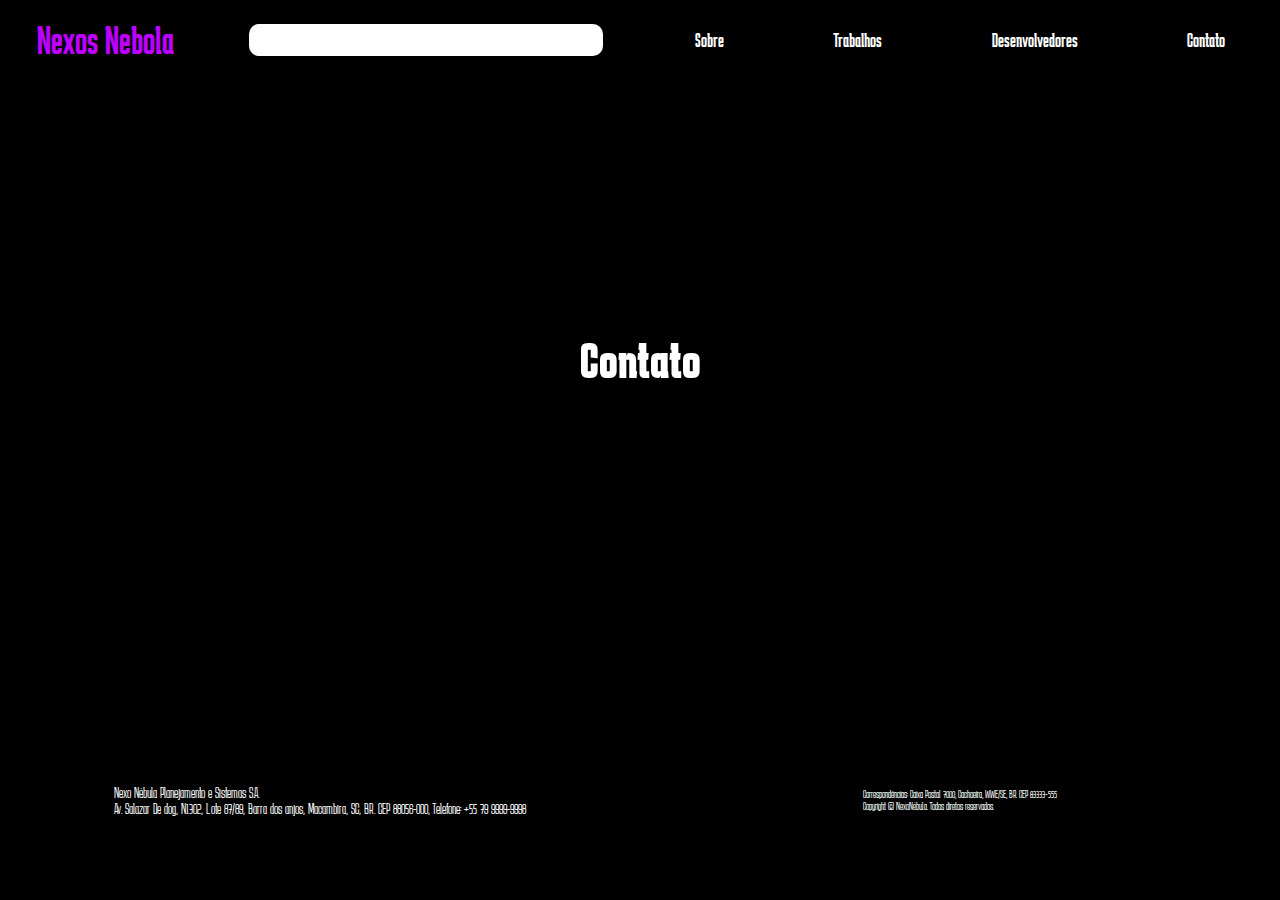
==== contato.html @ 63830007 "feat/trabalhos" ====
<!DOCTYPE html>
<html lang="pt_BR">
<head>
   <meta charset="UTF-8">
   <meta name="viewport" content="width=device-width, initial-scale=1.0">
   <link rel="preconnect" href="https://fonts.googleapis.com">
   <link rel="preconnect" href="https://fonts.gstatic.com" crossorigin>
   <link href="https://fonts.googleapis.com/css2?family=Karantina:wght@300;400;700&display=swap" rel="stylesheet">
   <link rel="stylesheet" href="./css/desenvolvedores.css">
   <link rel="stylesheet" href="./css/app.css">
   <link rel="stylesheet" href="./css/header.css">
   <link rel="stylesheet" href="./css/footer.css">
   <title>Nexos Nebola</title>
</head>
<body>
   <header>
       <div class="logo-and-search-bar-container">
           <h1>Nexos Nebola</h1>
           <input type="text" name="search" id="search">            
       </div>   
       <div class="links-container">
            <a href="./index.html">Sobre</a>
            <a href="./trabalhos.html">Trabalhos</a>
            <a href="./desenvolvedores.html">Desenvolvedores</a>
            <a href="./contato.html">Contato</a>
       </div>
   </header>
   <main>
        <div class="title">
            <h1>Contato</h1>
        </div>
   </main>
   <footer>
       <div class="left-container">
           <div class="address">
               <p>Nexo Nébula Planejamento e Sistemas S.A.</p>
               <p>Av. Salazar De dog, N1302, Lote 87/89, Barra dos anjos, Macambira, SC, BR. CEP 88056-000, Telefone: +55 79 9999-9998</p>
           </div>
       </div> 
       <div class="right-container">
           <div class="postal-code">
               <p>Correspondências: Caixa Postal 7000, Cachoeira, WWE/SE, BR. CEP 83333-555</p>
               <p>Copyright © NexoNébula. Todos diretos reservados.</p>
           </div>
       </div>
   </footer>
</body>
</html>
---- css/desenvolvedores.css ----
main {
    display: flex;
    flex-direction: column;
    justify-content: center;
    align-items: center;
    width: 100%;
    height: 40rem;
}

main .title {
    font-size: 25px;
    font-family: "Karantina", system-ui;
    font-weight: 300;
    margin-bottom: 5rem;
}

main .persons-container {
    font-family: "Karantina", system-ui;
    font-weight: 300;
    width: 100%;
    display: inline-flex;
    justify-content: space-around;
    align-items: center;
}

main .persons-container .person-info {
    text-align: center;
}

main .persons-container .person-info img {
    margin-bottom: 20px;
}

main .persons-container .person-info h4 {
    font-weight: 400;
}
---- css/app.css ----
* {
    margin: 0;
    color: white;
}

body {
    background-color: #000
}
---- css/header.css ----
header {
    height: 5rem;
    display: inline-flex;
    width: 100%;
    justify-content: center;
}

.logo-and-search-bar-container {
    width: 50%;
    display: inline-flex;
    justify-content: space-around;
    align-items: center;
}

.logo-and-search-bar-container h1 {
    font-family: "Karantina", system-ui;
    font-weight: 500;
    font-size: 40px;
    color: #BD00FF;
}

.logo-and-search-bar-container input {
    width: 350px;
    height: 30px;
    border-radius: 10px;
    border: none;
}

.links-container {
    width: 50%;
    display: inline-flex;
    justify-content: space-around;
    align-items: center;
}

.links-container a{
    color: white;
    text-decoration: none;
    font-family: "Karantina", system-ui;
    font-weight: 500;
    font-size: 20px;
}
---- css/footer.css ----
footer {
    width: 100%;
    height: 10rem;
    display: inline-flex;
    justify-content: start;
    font-family: "Karantina", system-ui;
}

footer .left-container {
    width: 50%;
    display: flex;
    flex-direction: column;
    justify-content: center;
    align-items: center;
    font-weight: 300;
}

footer .right-container {
    width: 50%;
    display: flex;
    flex-direction: column;
    justify-content: center;
    align-items: center;
    font-weight: 300;
}

footer .left-container .address {
    font-size: 16px;
}

footer .right-container .postal-code {
    font-size: 12px;
}
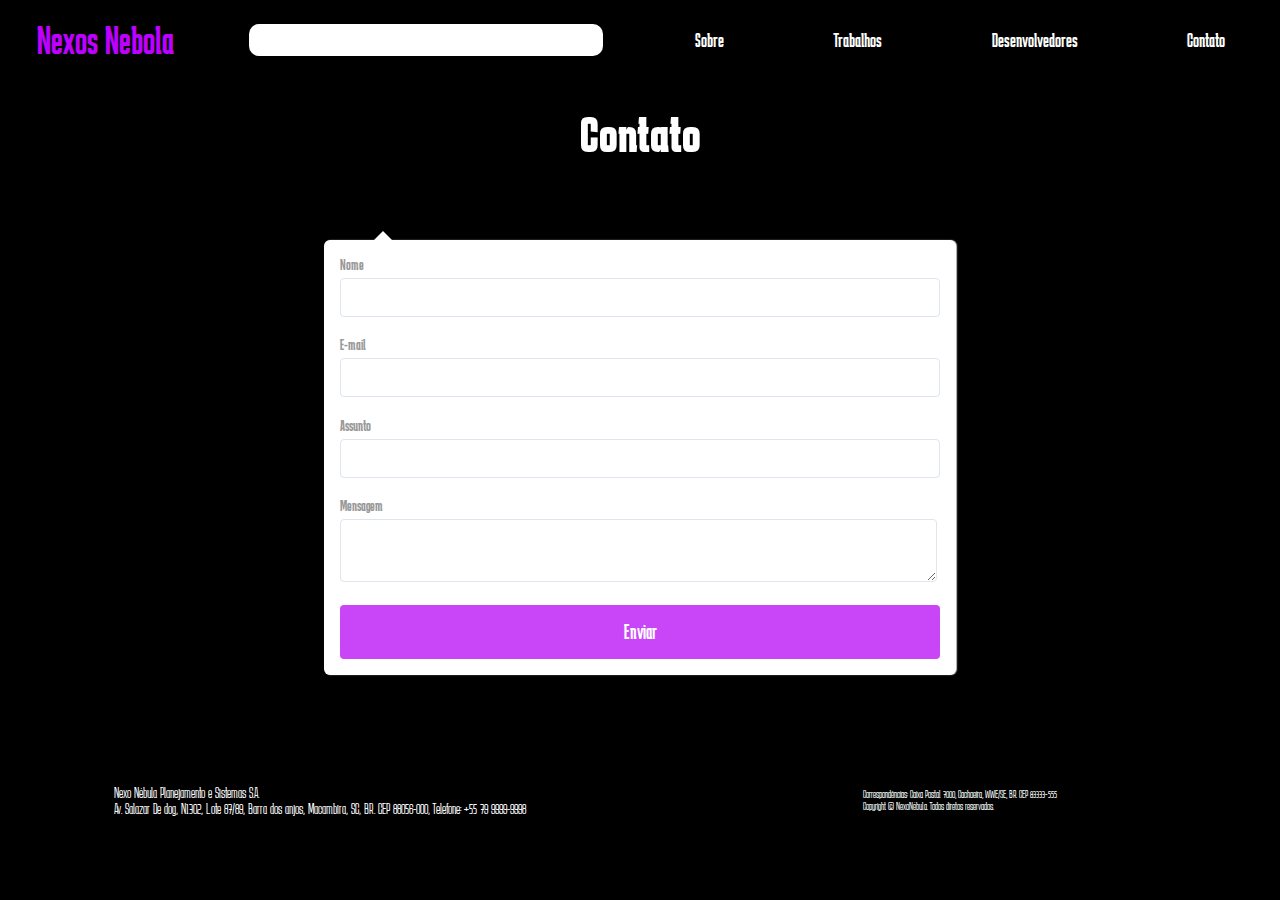
==== commit a12fddd9: "feat/contato" ====
--- a/contato.html
+++ b/contato.html
@@ -6,7 +6,7 @@
    <link rel="preconnect" href="https://fonts.googleapis.com">
    <link rel="preconnect" href="https://fonts.gstatic.com" crossorigin>
    <link href="https://fonts.googleapis.com/css2?family=Karantina:wght@300;400;700&display=swap" rel="stylesheet">
-   <link rel="stylesheet" href="./css/desenvolvedores.css">
+   <link rel="stylesheet" href="./css/contato.css">
    <link rel="stylesheet" href="./css/app.css">
    <link rel="stylesheet" href="./css/header.css">
    <link rel="stylesheet" href="./css/footer.css">
@@ -29,6 +29,33 @@
         <div class="title">
             <h1>Contato</h1>
         </div>
+        <div class="formularioContato">
+            <form action="#" method="post" enctype="multipart/form-data">
+                <label>
+                    <span>Nome</span>
+                    <input type="text" name="nome" required="">
+                </label>
+
+                <label>
+                    <span>E-mail</span>
+                    <input type="text" name="email" class="fade_8S">
+                </label>
+    
+                <label>
+                    <span>Assunto</span>
+                    <input type="text" name="assunto" required="">
+                </label>
+                
+                <label>
+                    <span>Mensagem</span>
+                     <textarea name="mensagem" rows="3" required=""></textarea> 
+                </label>
+               
+                <input type="hidden" name="acao" value="enviar" />
+                <button class="btn-envia" title="Enviar">Enviar</button>
+            </form>
+    
+        </div>
    </main>
    <footer>
        <div class="left-container">
--- a/css/contato.css
+++ b/css/contato.css
@@ -0,0 +1,127 @@
+main {
+    display: flex;
+    flex-direction: column;
+    justify-content: center;
+    align-items: center;
+    width: 100%;
+    height: 40rem;
+}
+
+main .title {
+    font-size: 25px;
+    font-family: "Karantina", system-ui;
+    font-weight: 300;
+}
+
+.formularioContato { 
+
+    max-width:600px; 
+    height:auto; 
+    float:none; 
+    margin: 5rem; 
+    padding:1em; 
+    margin-bottom:1em; 
+    border-radius:6px; 
+    background:#fff; 
+    box-shadow: 1px 0px 1.2px 0px #ccc; 
+    position:relative; 
+}
+
+.formularioContato:before { 
+
+    width:0; 
+    height:0; 
+    border:15px solid transparent; 
+    border-bottom-color:#fff; 
+    content:""; 
+    position:absolute; 
+    left:6%; 
+    top:-4.5%; 
+    margin-top:-4px; 
+    margin-left:6px; 
+    z-index:2;
+
+}
+
+.formularioContato label  { 
+
+    float:left; 
+    width:100%; 
+    margin-bottom:1.2em; 
+
+}
+
+.formularioContato label span {
+
+    width: 100%;
+    float: left;
+    color: #999;
+    margin-bottom: 6px;
+    font-family: "Karantina", system-ui;
+
+}
+
+.formularioContato label input  { 
+
+    font-size:1em; 
+    color:#555; 
+    font-family:'open_sansregular'; 
+    outline:none; 
+    border:1px #dee5ed solid; 
+    border-radius:4px; 
+    padding:0.6em; 
+    transition: 0.3s;  
+    width: 96.5%;
+
+}
+
+.formularioContato label select { 
+
+    font-size:1em; 
+    color:#555; 
+    border:1px #dee5ed solid; 
+    border-radius:4px; 
+    padding:0.6em; 
+    outline:none; 
+    transition: 0.3s;  
+
+}
+
+.formularioContato label textarea { 
+
+    font-size:1em; 
+    color:#555; 
+    border:1px #dee5ed solid; 
+    border-radius:4px; 
+    padding:0.6em; 
+    outline:none;
+    transition: 0.3s;   
+    width: 96.5%;
+
+}
+
+.formularioContato label input:focus    { box-shadow:0 0 5px 0px rgb(178,216,231); border:1px rgb(37,174,230) solid; color:rgb(37,174,230);}
+.formularioContato label select:focus   { box-shadow:0 0 5px 0px rgb(178,216,231); border:1px rgb(37,174,230) solid; }
+.formularioContato label textarea:focus { box-shadow:0 0 5px 0px rgb(178,216,231); border:1px rgb(37,174,230) solid; color:rgb(37,174,230);}
+
+.formularioContato button.btn-envia { 
+    background-color:rgb(201, 70, 248); 
+    width:100%; 
+    display:block; 
+    margin:auto; 
+    cursor:pointer; 
+    border-radius:4px;  
+    border:0; 
+    padding:0.8em 0em; 
+    color:#fff; 
+    font-size:1.3em; 
+    font-family: "Karantina", system-ui;
+    text-align: center;
+    transition: 0.3s;   
+}
+
+.formularioContato button.btn-envia:hover { 
+
+    background-color:#333; 
+
+}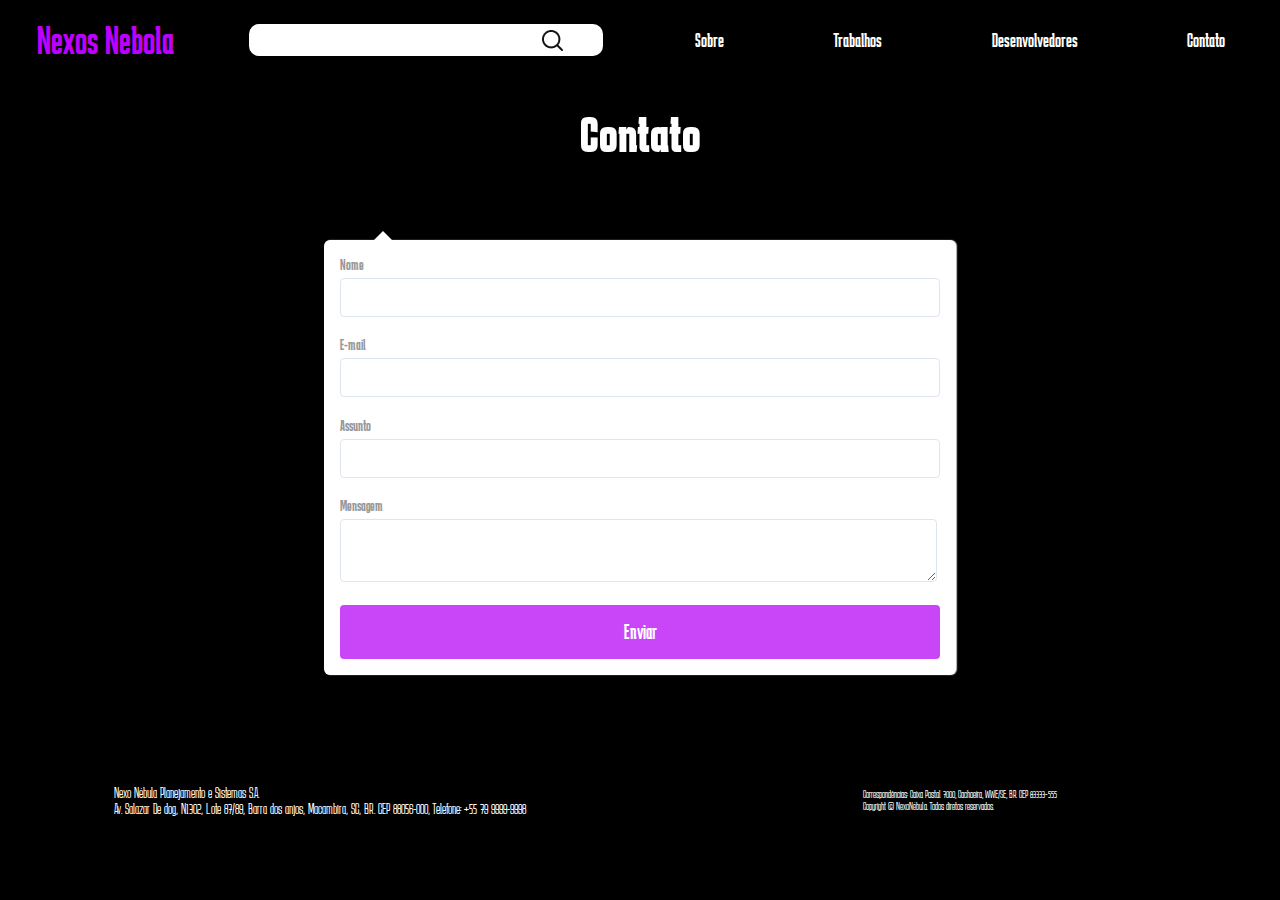
==== commit 8afeaf6d: "feat/icon" ====
--- a/contato.html
+++ b/contato.html
@@ -16,7 +16,8 @@
    <header>
        <div class="logo-and-search-bar-container">
            <h1>Nexos Nebola</h1>
-           <input type="text" name="search" id="search">            
+           <input type="text" name="search" id="search">      
+           <img src="./img/search.png" alt="ìcone de pesquisa">          
        </div>   
        <div class="links-container">
             <a href="./index.html">Sobre</a>
--- a/css/header.css
+++ b/css/header.css
@@ -17,6 +17,11 @@
     font-weight: 500;
     font-size: 40px;
     color: #BD00FF;
+}
+
+.logo-and-search-bar-container img {
+    position: absolute;
+    right: 56%;
 }
 
 .logo-and-search-bar-container input {
